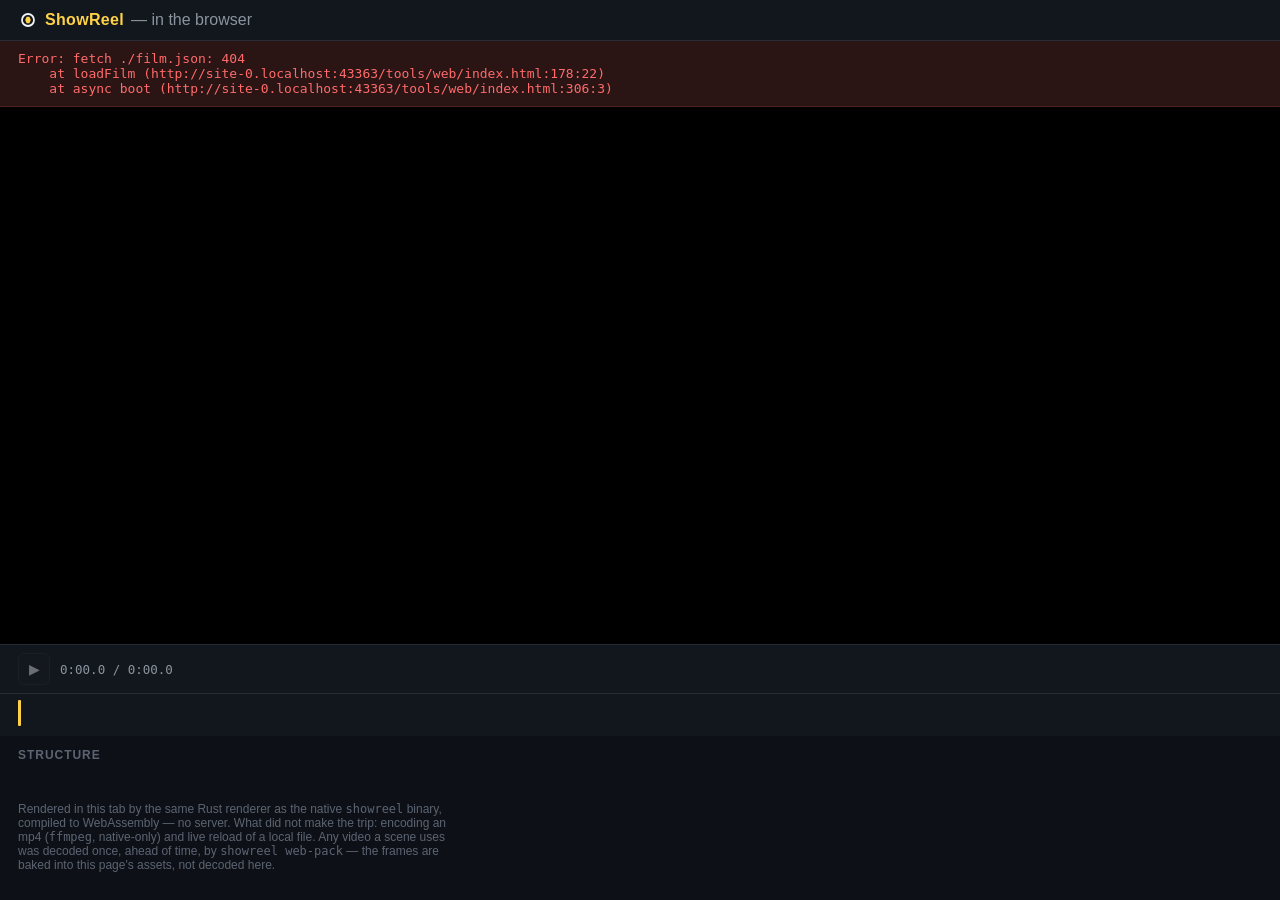
==== tools/web/index.html @ ba971e42 "Compile the renderer to wasm: a film scrubs in a browser, no server showreel studio proved the inter" ====
<!doctype html>
<html lang="en">
<head>
<meta charset="utf-8">
<meta name="viewport" content="width=device-width, initial-scale=1">
<title>ShowReel — in the browser</title>
<link rel="icon" type="image/svg+xml" href="data:image/svg+xml,%3Csvg xmlns='http://www.w3.org/2000/svg' viewBox='0 0 100 100'%3E%3Ccircle cx='50' cy='50' r='46' fill='%230d1117' stroke='%2330363d' stroke-width='3'/%3E%3Ccircle cx='50' cy='50' r='30' fill='none' stroke='%23f0f3f6' stroke-width='9'/%3E%3Cpolygon points='43,34 57,34 64,50 57,66 43,66 36,50' fill='%23ffd147'/%3E%3C/svg%3E">
<style>
/* Palette matches src/studio/page.css: #0d1117 ground, #ffd147 accent, the
   same iris mark. This page and the native studio should feel like the same
   tool even though nothing here talks to a server. */
:root {
  --bg: #0d1117; --panel: #12161d; --panel-2: #161b22; --border: #262c36;
  --ink: #f0f3f6; --muted: #8b949e; --dim: #5c6472;
  --accent: #ffd147; --accent-ink: #1a1506;
  --danger: #ff6b6b; --danger-bg: #2a1414; --danger-border: #4a2020;
  --body: "Open Sans", Inter, "Noto Sans", "Liberation Sans", "DejaVu Sans", sans-serif;
  --mono: ui-monospace, SFMono-Regular, Menlo, Consolas, monospace;
}
* { box-sizing: border-box; }
html, body { margin: 0; height: 100%; background: var(--bg); color: var(--ink); font-family: var(--body); }
#app { min-height: 100%; display: flex; flex-direction: column; }

#topbar { display: flex; align-items: center; gap: 14px; padding: 10px 18px;
  border-bottom: 1px solid var(--border); background: var(--panel); flex-wrap: wrap; }
#brand { display: flex; align-items: center; gap: 7px; color: var(--accent); flex-shrink: 0; }
#brand-mark { color: var(--ink); flex-shrink: 0; }
#brand-mark polygon { fill: var(--accent); }
#brand-name { font-weight: 700; letter-spacing: .02em; }
#brand-sub { color: var(--muted); font-weight: 400; }
#film-title { font-weight: 600; }
#film-stats { color: var(--muted); font-size: 12.5px; font-family: var(--mono); margin-left: auto; }

#error-banner { background: var(--danger-bg); border-bottom: 1px solid var(--danger-border);
  color: var(--danger); padding: 10px 18px; font-family: var(--mono); font-size: 13px; white-space: pre-wrap; }
#error-banner[hidden] { display: none; }

#stage-wrap { flex: 1; display: flex; align-items: center; justify-content: center;
  background: #000; min-height: 0; padding: 10px; position: relative; }
#view { max-width: 100%; max-height: 100%; display: block; background: #000; }
#splash { position: absolute; inset: 0; display: grid; place-items: center; background: var(--bg);
  color: var(--muted); font-family: var(--mono); font-size: 13px; text-align: center; }
#splash b { color: var(--ink); }
#splash[hidden] { display: none; }

#transport { display: flex; align-items: center; gap: 10px; padding: 8px 18px;
  border-top: 1px solid var(--border); background: var(--panel); }
.icon-btn { background: var(--panel-2); border: 1px solid var(--border); color: var(--ink);
  width: 32px; height: 32px; border-radius: 6px; cursor: pointer; font-size: 14px; }
.icon-btn:hover { border-color: var(--accent); }
.icon-btn:disabled { opacity: .4; cursor: default; }
#timecode { font-family: var(--mono); font-size: 12.5px; color: var(--muted); min-width: 13ch; }

#scrubber-wrap { padding: 6px 18px 10px; background: var(--panel); border-top: 1px solid var(--border); }
#scrubber { position: relative; height: 26px; }
#scenes { position: absolute; inset: 0; display: flex; border-radius: 4px; overflow: hidden; top: 8px; height: 10px; }
#scenes div { border-right: 1px solid var(--bg); background: var(--panel-2); position: relative; }
#scenes div:nth-child(odd) { background: #1c222c; }
#seek { position: absolute; inset: 0; width: 100%; height: 26px; margin: 0; appearance: none;
  background: transparent; cursor: pointer; }
#seek::-webkit-slider-runnable-track { height: 26px; background: transparent; }
#seek::-webkit-slider-thumb { appearance: none; width: 3px; height: 26px; background: var(--accent);
  border-radius: 1px; margin-top: 0; }
#seek::-moz-range-track { height: 26px; background: transparent; }
#seek::-moz-range-thumb { width: 3px; height: 26px; background: var(--accent); border: none; border-radius: 1px; }

#structure { padding: 12px 18px 20px; }
#structure h2 { font-size: 12px; text-transform: uppercase; letter-spacing: .08em; color: var(--dim); margin: 0 0 8px; }
#scene-list { display: flex; flex-direction: column; gap: 1px; font-size: 13px; }
.scene-row { display: flex; gap: 12px; padding: 5px 8px; border-radius: 4px; cursor: pointer; align-items: baseline; }
.scene-row:hover { background: var(--panel-2); }
.scene-row .t { font-family: var(--mono); color: var(--muted); width: 8ch; flex-shrink: 0; }
.scene-row .d { font-family: var(--mono); color: var(--dim); width: 7ch; flex-shrink: 0; }
.scene-row .n { color: var(--ink); }

#native-note { padding: 0 18px 16px; color: var(--dim); font-size: 12px; max-width: 70ch; }
#native-note code { font-family: var(--mono); }
</style>
</head>
<body>
<div id="app">
  <header id="topbar">
    <div id="brand">
      <svg id="brand-mark" viewBox="0 0 100 100" width="20" height="20" aria-hidden="true">
        <circle cx="50" cy="50" r="30" fill="none" stroke="currentColor" stroke-width="9"/>
        <polygon points="43,34 57,34 64,50 57,66 43,66 36,50"/>
      </svg>
      <span id="brand-name">ShowReel</span>
      <span id="brand-sub">— in the browser</span>
    </div>
    <div id="film-title"></div>
    <div id="film-stats"></div>
  </header>

  <div id="error-banner" hidden></div>

  <main id="stage-wrap">
    <canvas id="view"></canvas>
    <div id="splash">loading…</div>
  </main>

  <div id="transport">
    <button id="btn-play" class="icon-btn" title="Play / pause (space)" disabled>▶</button>
    <div id="timecode">0:00.0 / 0:00.0</div>
  </div>

  <div id="scrubber-wrap">
    <div id="scrubber">
      <div id="scenes"></div>
      <input type="range" id="seek" min="0" max="1" step="0.001" value="0" disabled>
    </div>
  </div>

  <section id="structure">
    <h2>Structure</h2>
    <div id="scene-list"></div>
  </section>

  <p id="native-note">Rendered in this tab by the same Rust renderer as the native <code>showreel</code>
    binary, compiled to WebAssembly — no server. What did not make the trip: encoding an mp4
    (<code>ffmpeg</code>, native-only) and live reload of a local file. Any video a scene uses was
    decoded once, ahead of time, by <code>showreel web-pack</code> — the frames are baked into this
    page's assets, not decoded here.</p>
</div>

<script type="module">
// The whole JS side. It draws nothing itself — every pixel comes from
// sr_frame_ptr() — and knows exactly two things about the film format: how to
// read the assets-needed manifest, and the .srclip container's parameters.
const WASM = './showreel.wasm';
const FILM = './film.json';
const SCALE = 1.0;
const FONTS = [
  'fonts/Montserrat-Regular.otf', 'fonts/Montserrat-SemiBold.otf', 'fonts/Montserrat-ExtraBold.otf',
  'fonts/OpenSans-Regular.ttf', 'fonts/OpenSans-Semibold.ttf', 'fonts/OpenSans-Bold.ttf',
];

const $ = (id) => document.getElementById(id);
const canvas = $('view'), ctx = canvas.getContext('2d', { alpha: false });
const splash = $('splash'), errBanner = $('error-banner');
const seek = $('seek'), playBtn = $('btn-play'), timecode = $('timecode');

let wasm, mem;
let duration = 0, fps = 30, currentT = 0, playing = false, playAnchorWall = 0, playAnchorT = 0;

function fail(msg) {
  errBanner.hidden = false;
  errBanner.textContent = msg;
  splash.hidden = true;
  console.error(msg);
}

// ---- the wasm/JS boundary: allocate, write, call, read back ----------

function writeBytes(bytes) {
  const arr = bytes instanceof Uint8Array ? bytes : new Uint8Array(bytes);
  const ptr = wasm.sr_alloc(arr.length);
  new Uint8Array(mem.buffer, ptr, arr.length).set(arr);
  return [ptr, arr.length];
}
const writeText = (s) => writeBytes(new TextEncoder().encode(s));
const readStr = (ptrFn, lenFn) => {
  const len = lenFn();
  return len ? new TextDecoder().decode(new Uint8Array(mem.buffer, ptrFn(), len)) : '';
};
const lastError = () => readStr(wasm.sr_error_ptr, wasm.sr_error_len) || '(no detail)';

async function fetchBytes(url) {
  const res = await fetch(url);
  if (!res.ok) throw new Error(`fetch ${url}: ${res.status}`);
  return new Uint8Array(await res.arrayBuffer());
}

// ---- loading -----------------------------------------------------------

async function loadFilm() {
  const res = await fetch(FILM);
  if (!res.ok) throw new Error(`fetch ${FILM}: ${res.status}`);
  const [ptr, len] = writeText(await res.text());
  if (!wasm.sr_load_film(ptr, len, SCALE)) throw new Error(`loading the film: ${lastError()}`);
}

async function loadFonts() {
  for (const url of FONTS) {
    const [ptr, len] = writeBytes(await fetchBytes(url));
    if (!wasm.sr_add_font(ptr, len)) throw new Error(`font ${url}: ${lastError()}`);
  }
}

// Mirrors `clip_srclip_name` in src/bin/showreel.rs exactly — see that
// function's doc comment. A collision here (same asset, different trim,
// resolving to the same URL) is a silent wrong-footage bug, not a 404, so the
// two must stay in lock step.
function clipAssetPath(c, fps_) {
  const suffix = c.trim ? `${c.trim[0].toFixed(3)}-${c.trim[1].toFixed(3)}` : 'full';
  return `assets/${c.asset}@${c.max_width}x${fps_.toFixed(3)}_${suffix}.srclip`;
}

// Fetches and registers every asset the loaded film named — see
// sr_assets_needed_ptr's doc comment in src/wasm.rs for the manifest shape.
async function loadAssets(onProgress) {
  const needed = JSON.parse(readStr(wasm.sr_assets_needed_ptr, wasm.sr_assets_needed_len) || '[]');
  let done = 0;
  for (const u of needed) {
    if ('Still' in u) {
      const name = u.Still;
      const [np, nl] = writeText(name);
      const [bp, bl] = writeBytes(await fetchBytes(`assets/${name}`));
      if (!wasm.sr_add_still(np, nl, bp, bl)) throw new Error(`still ${name}: ${lastError()}`);
    } else if ('Clip' in u) {
      const c = u.Clip;
      const fps_ = c.decode_fps ?? fps;
      const [trimStart, trimDur] = c.trim ?? [0, 0];
      const [np, nl] = writeText(c.asset);
      const [bp, bl] = writeBytes(await fetchBytes(clipAssetPath(c, fps_)));
      if (!wasm.sr_add_clip(np, nl, fps_, c.max_width, c.trim ? 1 : 0, trimStart, trimDur, bp, bl)) {
        throw new Error(`clip ${c.asset}: ${lastError()}`);
      }
    }
    onProgress(++done, needed.length);
  }
}

// ---- painting ------------------------------------------------------------

function paint() {
  const w = wasm.sr_frame_width(), h = wasm.sr_frame_height();
  if (!w || !h) return;
  if (canvas.width !== w || canvas.height !== h) { canvas.width = w; canvas.height = h; }
  const data = new Uint8ClampedArray(mem.buffer, wasm.sr_frame_ptr(), wasm.sr_frame_len());
  ctx.putImageData(new ImageData(new Uint8ClampedArray(data), w, h), 0, 0);
}

function fmtT(t) {
  const m = Math.floor(t / 60), s = t - m * 60;
  return `${m}:${s.toFixed(1).padStart(4, '0')}`;
}

function renderAt(t) {
  currentT = Math.max(0, Math.min(duration, t));
  if (!wasm.sr_render_at(currentT)) { fail(`rendering the frame: ${lastError()}`); return; }
  paint();
  seek.value = currentT;
  timecode.textContent = `${fmtT(currentT)} / ${fmtT(duration)}`;
}

// ---- structure -----------------------------------------------------------

function buildStructure() {
  const s = JSON.parse(readStr(wasm.sr_structure_ptr, wasm.sr_structure_len) || '{}');
  duration = s.duration || 0;
  fps = s.fps || 30;
  $('film-title').textContent = s.title || '';
  $('film-stats').textContent = `${s.width}x${s.height} · ${s.fps}fps · ${s.duration.toFixed(2)}s`;
  seek.max = duration || 1;

  const scenes = $('scenes'), list = $('scene-list');
  scenes.innerHTML = ''; list.innerHTML = '';
  for (const p of s.placements || []) {
    const frac = duration > 0 ? p.duration / duration : 0;
    const seg = document.createElement('div');
    seg.style.flex = `${Math.max(frac, 0.001)} 0 0`;
    seg.title = `${p.name || `scene ${p.index + 1}`} — ${p.start.toFixed(2)}s..${p.end.toFixed(2)}s`;
    seg.addEventListener('click', () => renderAt(p.start));
    scenes.appendChild(seg);

    const row = document.createElement('div');
    row.className = 'scene-row';
    row.innerHTML = `<span class="t">${p.start.toFixed(2)}s</span><span class="d">${p.duration.toFixed(2)}s</span><span class="n">${p.name || `scene ${p.index + 1}`}</span>`;
    row.addEventListener('click', () => renderAt(p.start));
    list.appendChild(row);
  }
}

// ---- transport -----------------------------------------------------------

seek.addEventListener('input', () => { playing = false; playBtn.textContent = '▶'; renderAt(parseFloat(seek.value)); });
playBtn.addEventListener('click', () => {
  playing = !playing;
  playBtn.textContent = playing ? '⏸' : '▶';
  playAnchorWall = performance.now();
  playAnchorT = currentT;
});
document.addEventListener('keydown', (e) => {
  if (e.code === 'Space' && !playBtn.disabled) { e.preventDefault(); playBtn.click(); }
});

function tick(now) {
  requestAnimationFrame(tick);
  if (!playing) return;
  let t = playAnchorT + (now - playAnchorWall) / 1000;
  if (t >= duration) { t = 0; playAnchorT = 0; playAnchorWall = now; }
  renderAt(t);
}
requestAnimationFrame(tick);

// ---- boot ------------------------------------------------------------

async function boot() {
  const res = await fetch(WASM);
  if (!res.ok) throw new Error(`fetch ${WASM}: ${res.status} — run ./build-wasm.sh first`);
  const { instance } = await WebAssembly.instantiate(await res.arrayBuffer(), {});
  wasm = instance.exports; mem = wasm.memory;

  splash.textContent = 'loading film…';
  await loadFilm();
  buildStructure();

  splash.textContent = 'loading fonts…';
  await loadFonts();

  await loadAssets((done, total) => { splash.textContent = `loading assets… ${done}/${total}`; });

  renderAt(0);
  splash.hidden = true;
  seek.disabled = false;
  playBtn.disabled = false;
}

boot().catch((e) => fail(String(e && e.stack || e)));
</script>
</body>
</html>
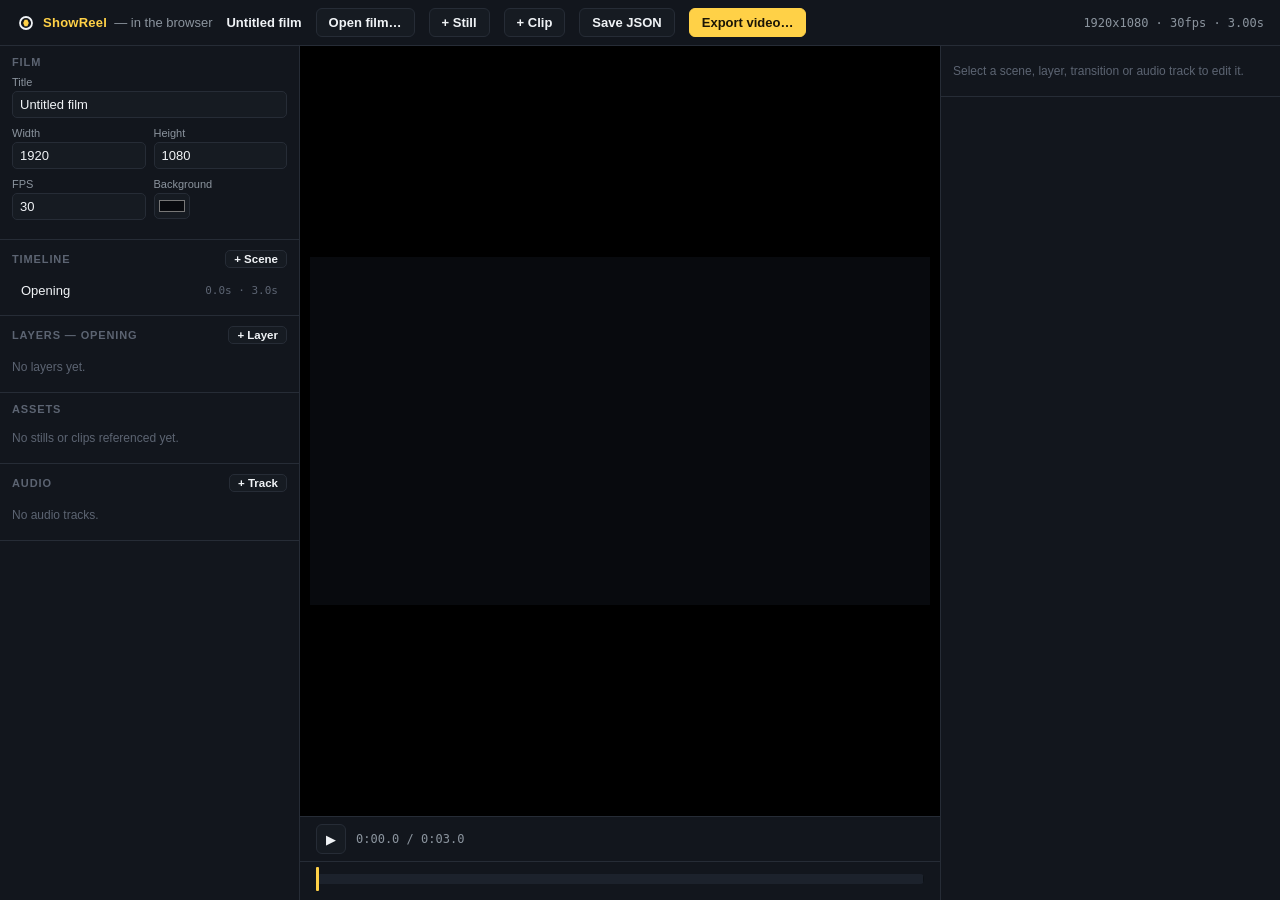
==== commit 6689b22a: "Make the browser build a real editor, with export and no ffmpeg The wasm build could scrub a film; i" ====
--- a/tools/web/index.html
+++ b/tools/web/index.html
@@ -10,30 +10,44 @@
    same iris mark. This page and the native studio should feel like the same
    tool even though nothing here talks to a server. */
 :root {
-  --bg: #0d1117; --panel: #12161d; --panel-2: #161b22; --border: #262c36;
+  --bg: #0d1117; --panel: #12161d; --panel-2: #161b22; --panel-3: #1b212b; --border: #262c36;
   --ink: #f0f3f6; --muted: #8b949e; --dim: #5c6472;
   --accent: #ffd147; --accent-ink: #1a1506;
   --danger: #ff6b6b; --danger-bg: #2a1414; --danger-border: #4a2020;
+  --ok: #57d68d;
   --body: "Open Sans", Inter, "Noto Sans", "Liberation Sans", "DejaVu Sans", sans-serif;
   --mono: ui-monospace, SFMono-Regular, Menlo, Consolas, monospace;
 }
 * { box-sizing: border-box; }
-html, body { margin: 0; height: 100%; background: var(--bg); color: var(--ink); font-family: var(--body); }
-#app { min-height: 100%; display: flex; flex-direction: column; }
-
-#topbar { display: flex; align-items: center; gap: 14px; padding: 10px 18px;
-  border-bottom: 1px solid var(--border); background: var(--panel); flex-wrap: wrap; }
+html, body { margin: 0; height: 100%; background: var(--bg); color: var(--ink); font-family: var(--body); font-size: 13px; }
+#app { min-height: 100%; height: 100%; display: flex; flex-direction: column; }
+button, input, select { font-family: inherit; font-size: inherit; color: inherit; }
+
+#topbar { display: flex; align-items: center; gap: 14px; padding: 8px 16px;
+  border-bottom: 1px solid var(--border); background: var(--panel); flex-wrap: wrap; flex-shrink: 0; }
 #brand { display: flex; align-items: center; gap: 7px; color: var(--accent); flex-shrink: 0; }
 #brand-mark { color: var(--ink); flex-shrink: 0; }
 #brand-mark polygon { fill: var(--accent); }
 #brand-name { font-weight: 700; letter-spacing: .02em; }
 #brand-sub { color: var(--muted); font-weight: 400; }
 #film-title { font-weight: 600; }
-#film-stats { color: var(--muted); font-size: 12.5px; font-family: var(--mono); margin-left: auto; }
+#film-stats { color: var(--muted); font-size: 12px; font-family: var(--mono); margin-left: auto; }
+.toolbar-btn { background: var(--panel-2); border: 1px solid var(--border); color: var(--ink);
+  padding: 6px 12px; border-radius: 6px; cursor: pointer; font-weight: 600; white-space: nowrap; }
+.toolbar-btn:hover { border-color: var(--accent); }
+.toolbar-btn:disabled { opacity: .4; cursor: default; }
+.toolbar-btn.primary { background: var(--accent); color: var(--accent-ink); border-color: var(--accent); }
 
 #error-banner { background: var(--danger-bg); border-bottom: 1px solid var(--danger-border);
-  color: var(--danger); padding: 10px 18px; font-family: var(--mono); font-size: 13px; white-space: pre-wrap; }
+  color: var(--danger); padding: 8px 16px; font-family: var(--mono); font-size: 12.5px; white-space: pre-wrap; flex-shrink: 0; }
 #error-banner[hidden] { display: none; }
+
+#editor-body { flex: 1; min-height: 0; display: flex; }
+#panel-timeline, #panel-inspector { width: 300px; flex-shrink: 0; overflow-y: auto; background: var(--panel);
+  display: flex; flex-direction: column; }
+#panel-timeline { border-right: 1px solid var(--border); }
+#panel-inspector { border-left: 1px solid var(--border); width: 340px; }
+#center-col { flex: 1; min-width: 0; display: flex; flex-direction: column; }
 
 #stage-wrap { flex: 1; display: flex; align-items: center; justify-content: center;
   background: #000; min-height: 0; padding: 10px; position: relative; }
@@ -43,38 +57,97 @@
 #splash b { color: var(--ink); }
 #splash[hidden] { display: none; }
 
-#transport { display: flex; align-items: center; gap: 10px; padding: 8px 18px;
-  border-top: 1px solid var(--border); background: var(--panel); }
+#transport { display: flex; align-items: center; gap: 10px; padding: 7px 16px;
+  border-top: 1px solid var(--border); background: var(--panel); flex-shrink: 0; }
 .icon-btn { background: var(--panel-2); border: 1px solid var(--border); color: var(--ink);
-  width: 32px; height: 32px; border-radius: 6px; cursor: pointer; font-size: 14px; }
+  width: 30px; height: 30px; border-radius: 6px; cursor: pointer; font-size: 13px; }
 .icon-btn:hover { border-color: var(--accent); }
 .icon-btn:disabled { opacity: .4; cursor: default; }
-#timecode { font-family: var(--mono); font-size: 12.5px; color: var(--muted); min-width: 13ch; }
-
-#scrubber-wrap { padding: 6px 18px 10px; background: var(--panel); border-top: 1px solid var(--border); }
-#scrubber { position: relative; height: 26px; }
-#scenes { position: absolute; inset: 0; display: flex; border-radius: 4px; overflow: hidden; top: 8px; height: 10px; }
-#scenes div { border-right: 1px solid var(--bg); background: var(--panel-2); position: relative; }
+#timecode { font-family: var(--mono); font-size: 12px; color: var(--muted); min-width: 13ch; }
+
+#scrubber-wrap { padding: 5px 16px 9px; background: var(--panel); border-top: 1px solid var(--border); flex-shrink: 0; }
+#scrubber { position: relative; height: 24px; }
+#scenes { position: absolute; inset: 0; display: flex; border-radius: 4px; overflow: hidden; top: 7px; height: 10px; }
+#scenes div { border-right: 1px solid var(--bg); background: var(--panel-2); position: relative; cursor: pointer; }
 #scenes div:nth-child(odd) { background: #1c222c; }
-#seek { position: absolute; inset: 0; width: 100%; height: 26px; margin: 0; appearance: none;
+#seek { position: absolute; inset: 0; width: 100%; height: 24px; margin: 0; appearance: none;
   background: transparent; cursor: pointer; }
-#seek::-webkit-slider-runnable-track { height: 26px; background: transparent; }
-#seek::-webkit-slider-thumb { appearance: none; width: 3px; height: 26px; background: var(--accent);
+#seek::-webkit-slider-runnable-track { height: 24px; background: transparent; }
+#seek::-webkit-slider-thumb { appearance: none; width: 3px; height: 24px; background: var(--accent);
   border-radius: 1px; margin-top: 0; }
-#seek::-moz-range-track { height: 26px; background: transparent; }
-#seek::-moz-range-thumb { width: 3px; height: 26px; background: var(--accent); border: none; border-radius: 1px; }
-
-#structure { padding: 12px 18px 20px; }
-#structure h2 { font-size: 12px; text-transform: uppercase; letter-spacing: .08em; color: var(--dim); margin: 0 0 8px; }
-#scene-list { display: flex; flex-direction: column; gap: 1px; font-size: 13px; }
-.scene-row { display: flex; gap: 12px; padding: 5px 8px; border-radius: 4px; cursor: pointer; align-items: baseline; }
-.scene-row:hover { background: var(--panel-2); }
-.scene-row .t { font-family: var(--mono); color: var(--muted); width: 8ch; flex-shrink: 0; }
-.scene-row .d { font-family: var(--mono); color: var(--dim); width: 7ch; flex-shrink: 0; }
-.scene-row .n { color: var(--ink); }
-
-#native-note { padding: 0 18px 16px; color: var(--dim); font-size: 12px; max-width: 70ch; }
-#native-note code { font-family: var(--mono); }
+#seek::-moz-range-track { height: 24px; background: transparent; }
+#seek::-moz-range-thumb { width: 3px; height: 24px; background: var(--accent); border: none; border-radius: 1px; }
+
+/* ---- shared panel chrome, used by editor.js's generated markup ---- */
+.pane { padding: 10px 12px; border-bottom: 1px solid var(--border); }
+.pane h2 { font-size: 11px; text-transform: uppercase; letter-spacing: .08em; color: var(--dim);
+  margin: 0 0 8px; display: flex; align-items: center; justify-content: space-between; }
+.pane h2 .mini-btn { text-transform: none; letter-spacing: 0; }
+.mini-btn { background: var(--panel-2); border: 1px solid var(--border); color: var(--ink);
+  padding: 2px 8px; border-radius: 5px; cursor: pointer; font-size: 11.5px; font-weight: 600; }
+.mini-btn:hover { border-color: var(--accent); }
+.mini-btn:disabled { opacity: .35; cursor: default; }
+.mini-btn.danger:hover { border-color: var(--danger); color: var(--danger); }
+
+.row { display: flex; gap: 1px; flex-direction: column; }
+.chip-row { display: flex; align-items: center; gap: 6px; padding: 6px 8px; border-radius: 5px; cursor: pointer;
+  border: 1px solid transparent; }
+.chip-row:hover { background: var(--panel-2); }
+.chip-row.selected { background: var(--panel-3); border-color: var(--accent); }
+.chip-row .label { flex: 1; min-width: 0; overflow: hidden; text-overflow: ellipsis; white-space: nowrap; }
+.chip-row .meta { color: var(--dim); font-family: var(--mono); font-size: 11px; flex-shrink: 0; }
+.chip-row .drag-handle { color: var(--dim); cursor: grab; flex-shrink: 0; }
+.chip-row[draggable="true"]:active { cursor: grabbing; }
+.transition-chip { display: flex; align-items: center; gap: 6px; padding: 4px 8px; margin: 2px 0;
+  color: var(--muted); font-size: 11.5px; cursor: pointer; border-radius: 5px; }
+.transition-chip:hover { background: var(--panel-2); color: var(--ink); }
+.transition-chip .glyph { color: var(--dim); }
+
+.field { margin-bottom: 9px; }
+.field label { display: block; font-size: 11px; color: var(--muted); margin-bottom: 3px; }
+.field-row { display: flex; gap: 8px; }
+.field-row .field { flex: 1; min-width: 0; }
+input[type="text"], input[type="number"], input[type="url"], select, textarea {
+  width: 100%; background: var(--panel-2); border: 1px solid var(--border); color: var(--ink);
+  padding: 5px 7px; border-radius: 5px; }
+input[type="text"]:focus, input[type="number"]:focus, select:focus, textarea:focus { border-color: var(--accent); outline: none; }
+input[type="color"] { width: 36px; height: 26px; padding: 2px; background: var(--panel-2);
+  border: 1px solid var(--border); border-radius: 5px; cursor: pointer; }
+input[type="checkbox"] { accent-color: var(--accent); margin-right: 6px; }
+input[type="range"] { width: 100%; accent-color: var(--accent); }
+textarea { font-family: var(--mono); font-size: 11.5px; resize: vertical; min-height: 90px; }
+.check-field { display: flex; align-items: center; font-size: 12px; color: var(--ink); }
+.hint { color: var(--dim); font-size: 11px; margin-top: 4px; line-height: 1.4; }
+.empty-hint { color: var(--dim); font-size: 12px; padding: 8px 0; }
+
+.add-menu { position: relative; }
+.add-menu-list { position: absolute; z-index: 20; top: 100%; left: 0; margin-top: 4px; background: var(--panel-3);
+  border: 1px solid var(--border); border-radius: 6px; box-shadow: 0 8px 24px rgba(0,0,0,.4); min-width: 160px;
+  padding: 4px; }
+.add-menu-list button { display: block; width: 100%; text-align: left; background: none; border: none;
+  color: var(--ink); padding: 6px 9px; border-radius: 4px; cursor: pointer; }
+.add-menu-list button:hover { background: var(--panel-2); }
+.add-menu-list[hidden] { display: none; }
+
+.asset-row { display: flex; align-items: center; gap: 6px; padding: 5px 0; font-size: 12px; }
+.asset-row .dot { width: 8px; height: 8px; border-radius: 50%; flex-shrink: 0; background: var(--dim); }
+.asset-row .dot.ok { background: var(--ok); }
+.asset-row .dot.missing { background: var(--danger); }
+.asset-row .name { flex: 1; min-width: 0; overflow: hidden; text-overflow: ellipsis; white-space: nowrap; font-family: var(--mono); }
+
+details.adv { margin-top: 6px; }
+details.adv summary { cursor: pointer; color: var(--muted); font-size: 11.5px; margin-bottom: 6px; }
+
+#export-modal, #open-modal { position: fixed; inset: 0; background: rgba(0,0,0,.6); display: flex;
+  align-items: center; justify-content: center; z-index: 50; }
+#export-modal[hidden], #open-modal[hidden] { display: none; }
+.modal-box { background: var(--panel); border: 1px solid var(--border); border-radius: 10px; padding: 20px;
+  width: 380px; max-width: 90vw; }
+.modal-box h3 { margin: 0 0 12px; font-size: 14px; }
+.progress-track { height: 8px; background: var(--panel-2); border-radius: 4px; overflow: hidden; margin: 10px 0; }
+.progress-fill { height: 100%; background: var(--accent); width: 0%; transition: width .1s linear; }
+.modal-actions { display: flex; gap: 8px; justify-content: flex-end; margin-top: 14px; }
+.modal-note { color: var(--dim); font-size: 11.5px; line-height: 1.5; margin-top: 8px; }
 </style>
 </head>
 <body>
@@ -89,235 +162,53 @@
       <span id="brand-sub">— in the browser</span>
     </div>
     <div id="film-title"></div>
+    <button id="btn-open" class="toolbar-btn">Open film…</button>
+    <button id="btn-new-still" class="toolbar-btn">+ Still</button>
+    <button id="btn-new-clip" class="toolbar-btn">+ Clip</button>
+    <button id="btn-save" class="toolbar-btn">Save JSON</button>
+    <button id="btn-export" class="toolbar-btn primary">Export video…</button>
     <div id="film-stats"></div>
   </header>
 
   <div id="error-banner" hidden></div>
 
-  <main id="stage-wrap">
-    <canvas id="view"></canvas>
-    <div id="splash">loading…</div>
-  </main>
-
-  <div id="transport">
-    <button id="btn-play" class="icon-btn" title="Play / pause (space)" disabled>▶</button>
-    <div id="timecode">0:00.0 / 0:00.0</div>
+  <div id="editor-body">
+    <nav id="panel-timeline"></nav>
+
+    <main id="center-col">
+      <div id="stage-wrap">
+        <canvas id="view"></canvas>
+        <div id="splash">loading…</div>
+      </div>
+
+      <div id="transport">
+        <button id="btn-play" class="icon-btn" title="Play / pause (space)" disabled>▶</button>
+        <div id="timecode">0:00.0 / 0:00.0</div>
+      </div>
+
+      <div id="scrubber-wrap">
+        <div id="scrubber">
+          <div id="scenes"></div>
+          <input type="range" id="seek" min="0" max="1" step="0.001" value="0" disabled>
+        </div>
+      </div>
+    </main>
+
+    <aside id="panel-inspector"></aside>
   </div>
-
-  <div id="scrubber-wrap">
-    <div id="scrubber">
-      <div id="scenes"></div>
-      <input type="range" id="seek" min="0" max="1" step="0.001" value="0" disabled>
-    </div>
+</div>
+
+<input type="file" id="file-open" accept=".json,.jsonc,application/json" hidden>
+<input type="file" id="file-still" accept="image/*" hidden>
+<input type="file" id="file-clip" accept="video/*" hidden>
+
+<div id="export-modal" hidden>
+  <div class="modal-box">
+    <h3>Export video</h3>
+    <div id="export-form"></div>
   </div>
-
-  <section id="structure">
-    <h2>Structure</h2>
-    <div id="scene-list"></div>
-  </section>
-
-  <p id="native-note">Rendered in this tab by the same Rust renderer as the native <code>showreel</code>
-    binary, compiled to WebAssembly — no server. What did not make the trip: encoding an mp4
-    (<code>ffmpeg</code>, native-only) and live reload of a local file. Any video a scene uses was
-    decoded once, ahead of time, by <code>showreel web-pack</code> — the frames are baked into this
-    page's assets, not decoded here.</p>
 </div>
 
-<script type="module">
-// The whole JS side. It draws nothing itself — every pixel comes from
-// sr_frame_ptr() — and knows exactly two things about the film format: how to
-// read the assets-needed manifest, and the .srclip container's parameters.
-const WASM = './showreel.wasm';
-const FILM = './film.json';
-const SCALE = 1.0;
-const FONTS = [
-  'fonts/Montserrat-Regular.otf', 'fonts/Montserrat-SemiBold.otf', 'fonts/Montserrat-ExtraBold.otf',
-  'fonts/OpenSans-Regular.ttf', 'fonts/OpenSans-Semibold.ttf', 'fonts/OpenSans-Bold.ttf',
-];
-
-const $ = (id) => document.getElementById(id);
-const canvas = $('view'), ctx = canvas.getContext('2d', { alpha: false });
-const splash = $('splash'), errBanner = $('error-banner');
-const seek = $('seek'), playBtn = $('btn-play'), timecode = $('timecode');
-
-let wasm, mem;
-let duration = 0, fps = 30, currentT = 0, playing = false, playAnchorWall = 0, playAnchorT = 0;
-
-function fail(msg) {
-  errBanner.hidden = false;
-  errBanner.textContent = msg;
-  splash.hidden = true;
-  console.error(msg);
-}
-
-// ---- the wasm/JS boundary: allocate, write, call, read back ----------
-
-function writeBytes(bytes) {
-  const arr = bytes instanceof Uint8Array ? bytes : new Uint8Array(bytes);
-  const ptr = wasm.sr_alloc(arr.length);
-  new Uint8Array(mem.buffer, ptr, arr.length).set(arr);
-  return [ptr, arr.length];
-}
-const writeText = (s) => writeBytes(new TextEncoder().encode(s));
-const readStr = (ptrFn, lenFn) => {
-  const len = lenFn();
-  return len ? new TextDecoder().decode(new Uint8Array(mem.buffer, ptrFn(), len)) : '';
-};
-const lastError = () => readStr(wasm.sr_error_ptr, wasm.sr_error_len) || '(no detail)';
-
-async function fetchBytes(url) {
-  const res = await fetch(url);
-  if (!res.ok) throw new Error(`fetch ${url}: ${res.status}`);
-  return new Uint8Array(await res.arrayBuffer());
-}
-
-// ---- loading -----------------------------------------------------------
-
-async function loadFilm() {
-  const res = await fetch(FILM);
-  if (!res.ok) throw new Error(`fetch ${FILM}: ${res.status}`);
-  const [ptr, len] = writeText(await res.text());
-  if (!wasm.sr_load_film(ptr, len, SCALE)) throw new Error(`loading the film: ${lastError()}`);
-}
-
-async function loadFonts() {
-  for (const url of FONTS) {
-    const [ptr, len] = writeBytes(await fetchBytes(url));
-    if (!wasm.sr_add_font(ptr, len)) throw new Error(`font ${url}: ${lastError()}`);
-  }
-}
-
-// Mirrors `clip_srclip_name` in src/bin/showreel.rs exactly — see that
-// function's doc comment. A collision here (same asset, different trim,
-// resolving to the same URL) is a silent wrong-footage bug, not a 404, so the
-// two must stay in lock step.
-function clipAssetPath(c, fps_) {
-  const suffix = c.trim ? `${c.trim[0].toFixed(3)}-${c.trim[1].toFixed(3)}` : 'full';
-  return `assets/${c.asset}@${c.max_width}x${fps_.toFixed(3)}_${suffix}.srclip`;
-}
-
-// Fetches and registers every asset the loaded film named — see
-// sr_assets_needed_ptr's doc comment in src/wasm.rs for the manifest shape.
-async function loadAssets(onProgress) {
-  const needed = JSON.parse(readStr(wasm.sr_assets_needed_ptr, wasm.sr_assets_needed_len) || '[]');
-  let done = 0;
-  for (const u of needed) {
-    if ('Still' in u) {
-      const name = u.Still;
-      const [np, nl] = writeText(name);
-      const [bp, bl] = writeBytes(await fetchBytes(`assets/${name}`));
-      if (!wasm.sr_add_still(np, nl, bp, bl)) throw new Error(`still ${name}: ${lastError()}`);
-    } else if ('Clip' in u) {
-      const c = u.Clip;
-      const fps_ = c.decode_fps ?? fps;
-      const [trimStart, trimDur] = c.trim ?? [0, 0];
-      const [np, nl] = writeText(c.asset);
-      const [bp, bl] = writeBytes(await fetchBytes(clipAssetPath(c, fps_)));
-      if (!wasm.sr_add_clip(np, nl, fps_, c.max_width, c.trim ? 1 : 0, trimStart, trimDur, bp, bl)) {
-        throw new Error(`clip ${c.asset}: ${lastError()}`);
-      }
-    }
-    onProgress(++done, needed.length);
-  }
-}
-
-// ---- painting ------------------------------------------------------------
-
-function paint() {
-  const w = wasm.sr_frame_width(), h = wasm.sr_frame_height();
-  if (!w || !h) return;
-  if (canvas.width !== w || canvas.height !== h) { canvas.width = w; canvas.height = h; }
-  const data = new Uint8ClampedArray(mem.buffer, wasm.sr_frame_ptr(), wasm.sr_frame_len());
-  ctx.putImageData(new ImageData(new Uint8ClampedArray(data), w, h), 0, 0);
-}
-
-function fmtT(t) {
-  const m = Math.floor(t / 60), s = t - m * 60;
-  return `${m}:${s.toFixed(1).padStart(4, '0')}`;
-}
-
-function renderAt(t) {
-  currentT = Math.max(0, Math.min(duration, t));
-  if (!wasm.sr_render_at(currentT)) { fail(`rendering the frame: ${lastError()}`); return; }
-  paint();
-  seek.value = currentT;
-  timecode.textContent = `${fmtT(currentT)} / ${fmtT(duration)}`;
-}
-
-// ---- structure -----------------------------------------------------------
-
-function buildStructure() {
-  const s = JSON.parse(readStr(wasm.sr_structure_ptr, wasm.sr_structure_len) || '{}');
-  duration = s.duration || 0;
-  fps = s.fps || 30;
-  $('film-title').textContent = s.title || '';
-  $('film-stats').textContent = `${s.width}x${s.height} · ${s.fps}fps · ${s.duration.toFixed(2)}s`;
-  seek.max = duration || 1;
-
-  const scenes = $('scenes'), list = $('scene-list');
-  scenes.innerHTML = ''; list.innerHTML = '';
-  for (const p of s.placements || []) {
-    const frac = duration > 0 ? p.duration / duration : 0;
-    const seg = document.createElement('div');
-    seg.style.flex = `${Math.max(frac, 0.001)} 0 0`;
-    seg.title = `${p.name || `scene ${p.index + 1}`} — ${p.start.toFixed(2)}s..${p.end.toFixed(2)}s`;
-    seg.addEventListener('click', () => renderAt(p.start));
-    scenes.appendChild(seg);
-
-    const row = document.createElement('div');
-    row.className = 'scene-row';
-    row.innerHTML = `<span class="t">${p.start.toFixed(2)}s</span><span class="d">${p.duration.toFixed(2)}s</span><span class="n">${p.name || `scene ${p.index + 1}`}</span>`;
-    row.addEventListener('click', () => renderAt(p.start));
-    list.appendChild(row);
-  }
-}
-
-// ---- transport -----------------------------------------------------------
-
-seek.addEventListener('input', () => { playing = false; playBtn.textContent = '▶'; renderAt(parseFloat(seek.value)); });
-playBtn.addEventListener('click', () => {
-  playing = !playing;
-  playBtn.textContent = playing ? '⏸' : '▶';
-  playAnchorWall = performance.now();
-  playAnchorT = currentT;
-});
-document.addEventListener('keydown', (e) => {
-  if (e.code === 'Space' && !playBtn.disabled) { e.preventDefault(); playBtn.click(); }
-});
-
-function tick(now) {
-  requestAnimationFrame(tick);
-  if (!playing) return;
-  let t = playAnchorT + (now - playAnchorWall) / 1000;
-  if (t >= duration) { t = 0; playAnchorT = 0; playAnchorWall = now; }
-  renderAt(t);
-}
-requestAnimationFrame(tick);
-
-// ---- boot ------------------------------------------------------------
-
-async function boot() {
-  const res = await fetch(WASM);
-  if (!res.ok) throw new Error(`fetch ${WASM}: ${res.status} — run ./build-wasm.sh first`);
-  const { instance } = await WebAssembly.instantiate(await res.arrayBuffer(), {});
-  wasm = instance.exports; mem = wasm.memory;
-
-  splash.textContent = 'loading film…';
-  await loadFilm();
-  buildStructure();
-
-  splash.textContent = 'loading fonts…';
-  await loadFonts();
-
-  await loadAssets((done, total) => { splash.textContent = `loading assets… ${done}/${total}`; });
-
-  renderAt(0);
-  splash.hidden = true;
-  seek.disabled = false;
-  playBtn.disabled = false;
-}
-
-boot().catch((e) => fail(String(e && e.stack || e)));
-</script>
+<script type="module" src="./main.js"></script>
 </body>
 </html>
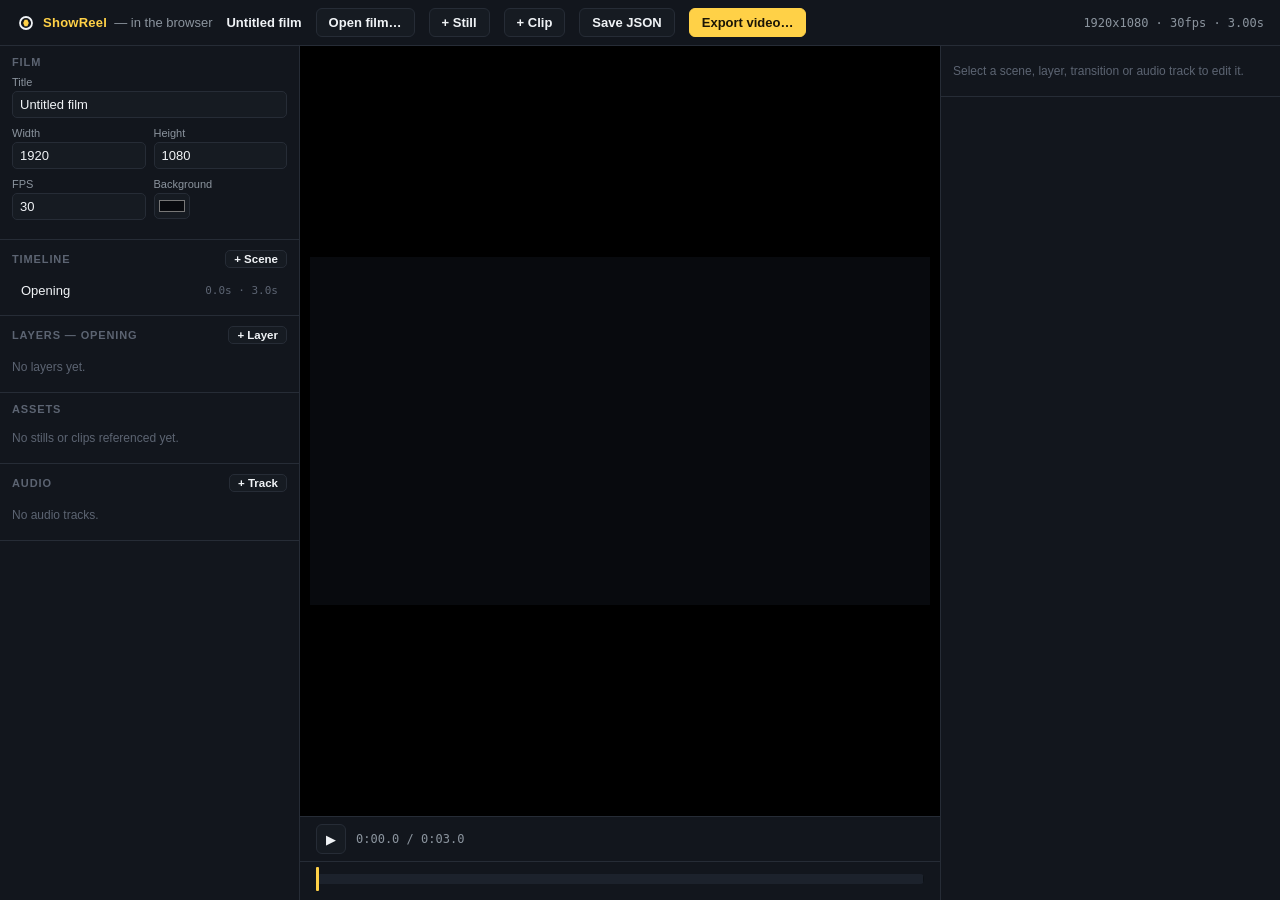
==== commit cb6d4eb8: "Render browser playback at a fraction of full resolution Playback in the browser was rendering every" ====
--- a/tools/web/index.html
+++ b/tools/web/index.html
@@ -51,7 +51,11 @@
 
 #stage-wrap { flex: 1; display: flex; align-items: center; justify-content: center;
   background: #000; min-height: 0; padding: 10px; position: relative; }
-#view { max-width: 100%; max-height: 100%; display: block; background: #000; }
+/* `object-fit: contain` keeps this box's on-screen size fixed regardless of
+   the canvas's intrinsic pixel buffer — playback renders into a smaller
+   buffer (see main.js's draft scale) and the browser upscales it to fill the
+   same box, rather than the box itself shrinking. */
+#view { width: 100%; height: 100%; object-fit: contain; display: block; background: #000; }
 #splash { position: absolute; inset: 0; display: grid; place-items: center; background: var(--bg);
   color: var(--muted); font-family: var(--mono); font-size: 13px; text-align: center; }
 #splash b { color: var(--ink); }
@@ -64,6 +68,7 @@
 .icon-btn:hover { border-color: var(--accent); }
 .icon-btn:disabled { opacity: .4; cursor: default; }
 #timecode { font-family: var(--mono); font-size: 12px; color: var(--muted); min-width: 13ch; }
+#fps-readout { font-family: var(--mono); font-size: 12px; color: var(--dim); }
 
 #scrubber-wrap { padding: 5px 16px 9px; background: var(--panel); border-top: 1px solid var(--border); flex-shrink: 0; }
 #scrubber { position: relative; height: 24px; }
@@ -184,6 +189,7 @@
       <div id="transport">
         <button id="btn-play" class="icon-btn" title="Play / pause (space)" disabled>▶</button>
         <div id="timecode">0:00.0 / 0:00.0</div>
+        <div id="fps-readout" title="Achieved playback rate — best effort, not guaranteed real time"></div>
       </div>
 
       <div id="scrubber-wrap">
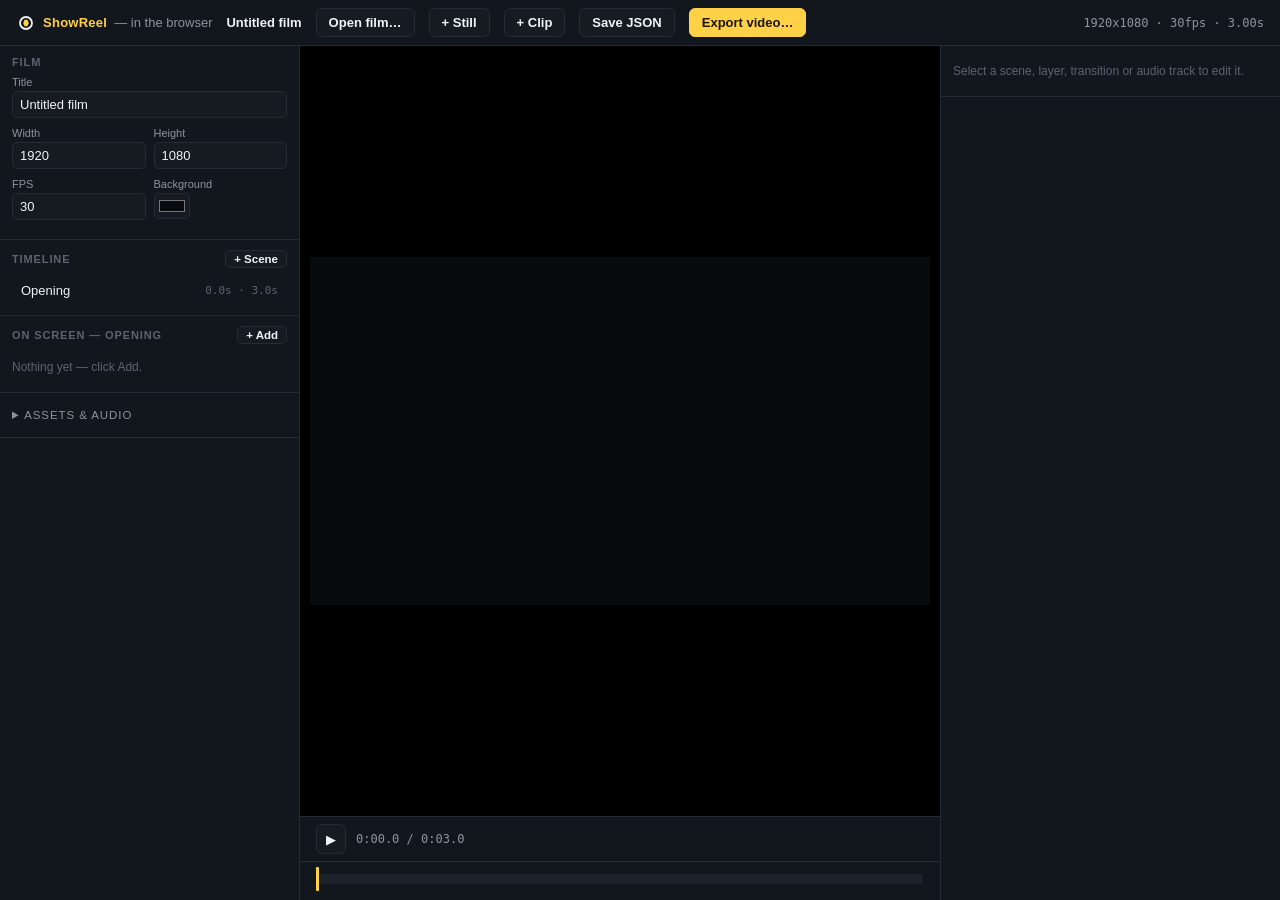
==== commit 854ec086: "Redesign the browser editor around tasks, not the data model The old inspector rendered the film's J" ====
--- a/tools/web/index.html
+++ b/tools/web/index.html
@@ -61,6 +61,30 @@
 #splash b { color: var(--ink); }
 #splash[hidden] { display: none; }
 
+/* Sits over the canvas at exactly its `object-fit: contain` box (the same
+   10px inset `#stage-wrap`'s padding gives the canvas) — see main.js's
+   `stageImageRect` for the letterbox math that places `#sel-box` within it. */
+#stage-overlay { position: absolute; inset: 10px; cursor: default; }
+#sel-box { position: absolute; border: 2px solid var(--accent); border-radius: 3px; cursor: move;
+  background: rgba(255, 209, 71, .08); }
+#sel-box[hidden] { display: none; }
+.sel-label { position: absolute; top: -22px; left: -2px; background: var(--accent); color: var(--accent-ink);
+  font-size: 11px; font-weight: 700; padding: 2px 7px; border-radius: 4px 4px 4px 0; white-space: nowrap;
+  max-width: 240px; overflow: hidden; text-overflow: ellipsis; pointer-events: none; }
+
+/* ---- callout pins: a ring at the target, a tag at the label, a line between ---- */
+#sel-line { position: absolute; inset: 0; width: 100%; height: 100%; overflow: visible; pointer-events: none; }
+#sel-line[hidden] { display: none; }
+#sel-line line { stroke: var(--accent); stroke-width: 2; stroke-dasharray: 5 4; }
+.sel-pin { position: absolute; width: 26px; height: 26px; margin: -13px 0 0 -13px; border: 2px solid var(--accent);
+  border-radius: 50%; background: rgba(255, 209, 71, .15); cursor: grab; }
+.sel-pin:active { cursor: grabbing; }
+.sel-pin[hidden] { display: none; }
+.sel-pin-label { width: auto; height: auto; margin: -14px 0 0 -14px; border-radius: 6px; padding: 4px 9px;
+  background: var(--accent); border-color: var(--accent); display: flex; align-items: center; }
+.sel-pin-label .pin-text { color: var(--accent-ink); font-size: 11px; font-weight: 700; white-space: nowrap;
+  max-width: 220px; overflow: hidden; text-overflow: ellipsis; }
+
 #transport { display: flex; align-items: center; gap: 10px; padding: 7px 16px;
   border-top: 1px solid var(--border); background: var(--panel); flex-shrink: 0; }
 .icon-btn { background: var(--panel-2); border: 1px solid var(--border); color: var(--ink);
@@ -133,6 +157,39 @@
   color: var(--ink); padding: 6px 9px; border-radius: 4px; cursor: pointer; }
 .add-menu-list button:hover { background: var(--panel-2); }
 .add-menu-list[hidden] { display: none; }
+.add-menu-sep { font-size: 10px; text-transform: uppercase; letter-spacing: .08em; color: var(--dim);
+  padding: 6px 9px 3px; border-top: 1px solid var(--border); margin-top: 3px; }
+
+/* ---- effect preset grid (replaces a raw Motion-kind dropdown) ---- */
+.effect-grid { display: grid; grid-template-columns: repeat(4, 1fr); gap: 5px; }
+.effect-btn { background: var(--panel-2); border: 1px solid var(--border); color: var(--ink);
+  padding: 7px 4px; border-radius: 6px; cursor: pointer; font-size: 11px; font-weight: 600; text-align: center; }
+.effect-btn:hover { border-color: var(--accent); }
+.effect-btn.active { background: var(--accent); color: var(--accent-ink); border-color: var(--accent); }
+
+/* ---- 3x3 anchor quick-pick, in front of the exact placement editor ---- */
+.anchor-grid { display: grid; grid-template-columns: repeat(3, 1fr); gap: 5px; width: 108px; margin: 6px 0; }
+.anchor-btn { background: var(--panel-2); border: 1px solid var(--border); border-radius: 5px; cursor: pointer;
+  width: 32px; height: 32px; display: grid; place-items: center; padding: 0; }
+.anchor-btn:hover { border-color: var(--accent); }
+.anchor-btn span { width: 8px; height: 8px; border-radius: 50%; background: var(--dim); }
+.anchor-btn.active { border-color: var(--accent); background: var(--panel-3); }
+.anchor-btn.active span { background: var(--accent); }
+
+/* ---- clip trim widget: drag the ends instead of typing seconds ---- */
+.trim-track { position: relative; height: 28px; background: var(--panel-2); border: 1px solid var(--border);
+  border-radius: 6px; margin: 4px 0 2px; }
+.trim-window { position: absolute; top: 3px; bottom: 3px; background: rgba(255, 209, 71, .22);
+  border-top: 1px solid var(--accent); border-bottom: 1px solid var(--accent); }
+.trim-handle { position: absolute; top: 0; bottom: 0; width: 14px; margin-left: -7px; cursor: ew-resize;
+  display: flex; align-items: center; justify-content: center; touch-action: none; }
+.trim-handle::before { content: ''; width: 4px; height: 18px; border-radius: 2px; background: var(--accent); }
+.trim-handle:hover::before { background: var(--ink); }
+
+.pane-adv { padding: 0; border-bottom: 1px solid var(--border); }
+.pane-adv > summary { cursor: pointer; color: var(--dim); font-size: 11px; text-transform: uppercase;
+  letter-spacing: .08em; padding: 10px 12px; }
+.pane-adv .pane { border-bottom: none; padding-top: 0; }
 
 .asset-row { display: flex; align-items: center; gap: 6px; padding: 5px 0; font-size: 12px; }
 .asset-row .dot { width: 8px; height: 8px; border-radius: 50%; flex-shrink: 0; background: var(--dim); }
@@ -183,6 +240,12 @@
     <main id="center-col">
       <div id="stage-wrap">
         <canvas id="view"></canvas>
+        <div id="stage-overlay">
+          <svg id="sel-line" hidden><line x1="0" y1="0" x2="0" y2="0"/></svg>
+          <div id="sel-box" hidden><div class="sel-label"></div></div>
+          <div id="sel-pin-target" class="sel-pin" hidden title="Drag to what it points at"></div>
+          <div id="sel-pin-label" class="sel-pin sel-pin-label" hidden title="Drag to where it sits"><span class="pin-text"></span></div>
+        </div>
         <div id="splash">loading…</div>
       </div>
 
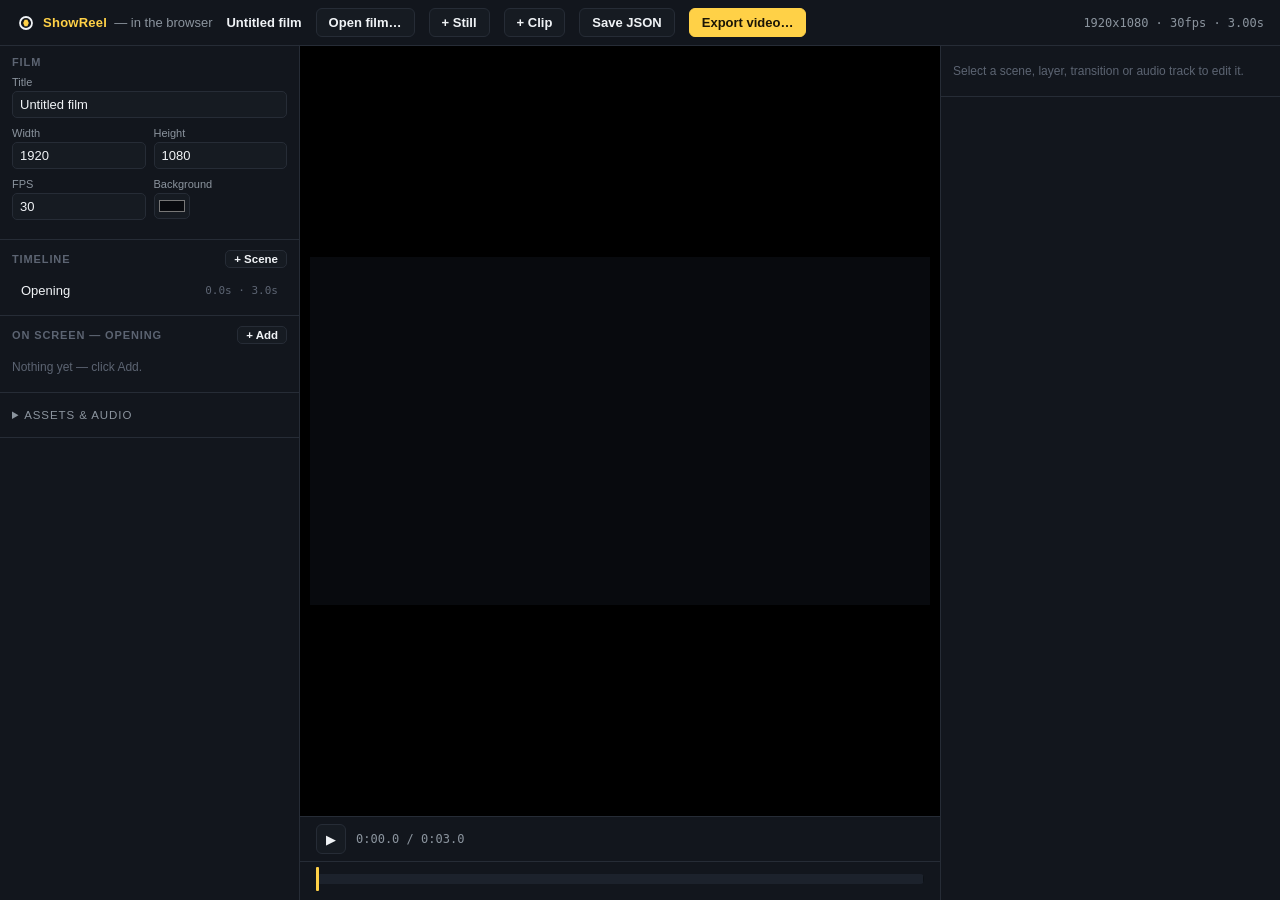
==== commit 4bb5bc3e: "Fit the stage to the available preview pane docs/youcut-study.md: at 1920x1080, the rendered frame s" ====
--- a/tools/web/index.html
+++ b/tools/web/index.html
@@ -51,11 +51,22 @@
 
 #stage-wrap { flex: 1; display: flex; align-items: center; justify-content: center;
   background: #000; min-height: 0; padding: 10px; position: relative; }
-/* `object-fit: contain` keeps this box's on-screen size fixed regardless of
-   the canvas's intrinsic pixel buffer — playback renders into a smaller
-   buffer (see main.js's draft scale) and the browser upscales it to fill the
-   same box, rather than the box itself shrinking. */
-#view { width: 100%; height: 100%; object-fit: contain; display: block; background: #000; }
+/* Scale-to-fit via intrinsic size + max-width/max-height, not `width: 100%;
+   height: 100%; object-fit: contain`, which was tried first: stretching the
+   canvas element's own CSS box to fill the flex container gave it a box
+   shaped like the pane (tall and narrow), not like the film, and object-fit
+   letterboxed *within* that wrong-shaped box rather than filling the pane —
+   the frame ended up small and off-centre with most of the pane empty
+   (docs/youcut-study.md's "the stage doesn't fill the stage"). Leaving
+   width/height auto lets the canvas's own intrinsic size (its `width`/
+   `height` attributes, set from the film's own dimensions in main.js) drive
+   the aspect ratio, and max-width/max-height clamp it to whichever axis of
+   `#stage-wrap` binds first — the same "big as it can be, never distorted"
+   result object-fit was reaching for, without needing the canvas's CSS box
+   to already be the right shape. Playback renders into a smaller backing
+   buffer (see main.js's draft scale) and this scales that up to fill the
+   same on-screen size, exactly as before. */
+#view { width: auto; height: auto; max-width: 100%; max-height: 100%; display: block; background: #000; }
 #splash { position: absolute; inset: 0; display: grid; place-items: center; background: var(--bg);
   color: var(--muted); font-family: var(--mono); font-size: 13px; text-align: center; }
 #splash b { color: var(--ink); }
@@ -125,6 +136,12 @@
 .chip-row.selected { background: var(--panel-3); border-color: var(--accent); }
 .chip-row .label { flex: 1; min-width: 0; overflow: hidden; text-overflow: ellipsis; white-space: nowrap; }
 .chip-row .meta { color: var(--dim); font-family: var(--mono); font-size: 11px; flex-shrink: 0; }
+/* A filmstrip thumbnail: recognise a scene/layer/asset by what's in it
+   rather than reading its filename — see docs/youcut-study.md. */
+.thumb { width: 36px; height: 20px; object-fit: cover; border-radius: 3px; flex-shrink: 0;
+  background: var(--panel-2); border: 1px solid var(--border); }
+.thumb-lg { width: 64px; height: 36px; }
+.thumb-placeholder { display: inline-block; }
 .chip-row .drag-handle { color: var(--dim); cursor: grab; flex-shrink: 0; }
 .chip-row[draggable="true"]:active { cursor: grabbing; }
 .transition-chip { display: flex; align-items: center; gap: 6px; padding: 4px 8px; margin: 2px 0;
